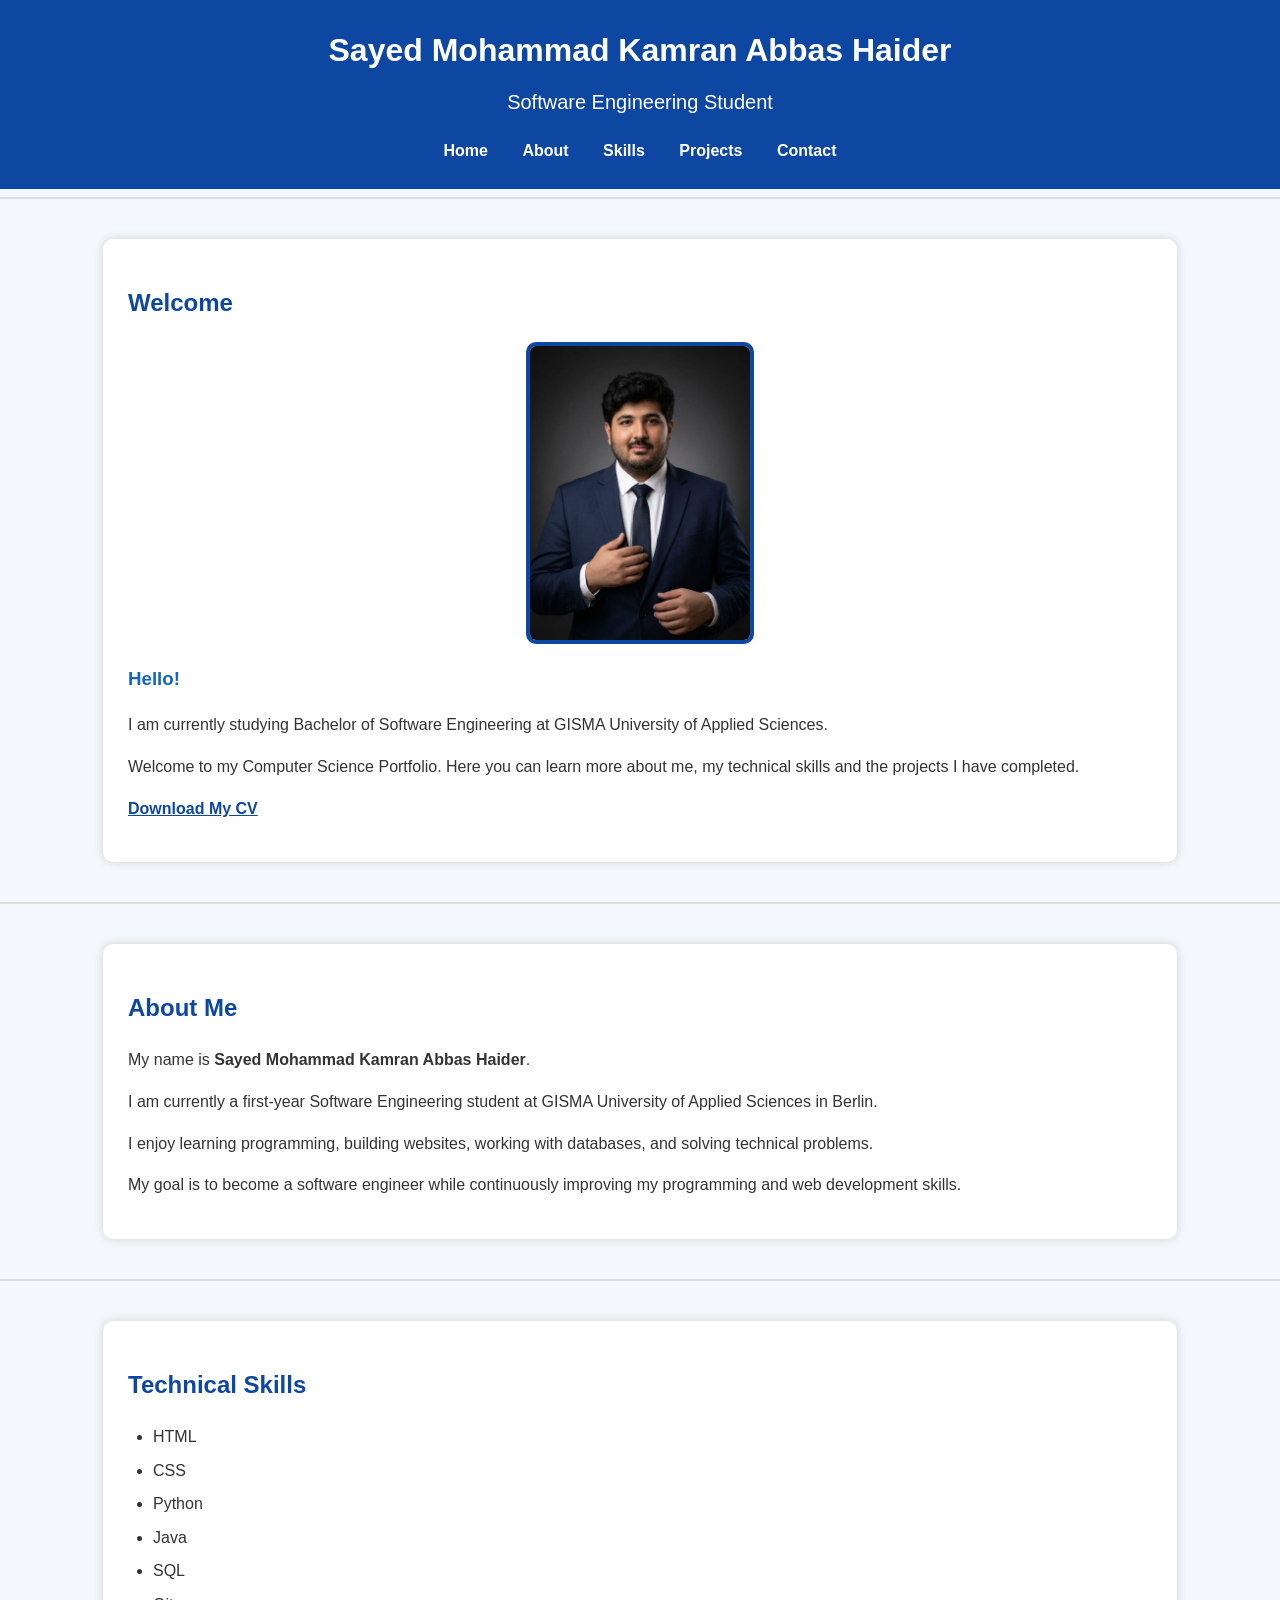
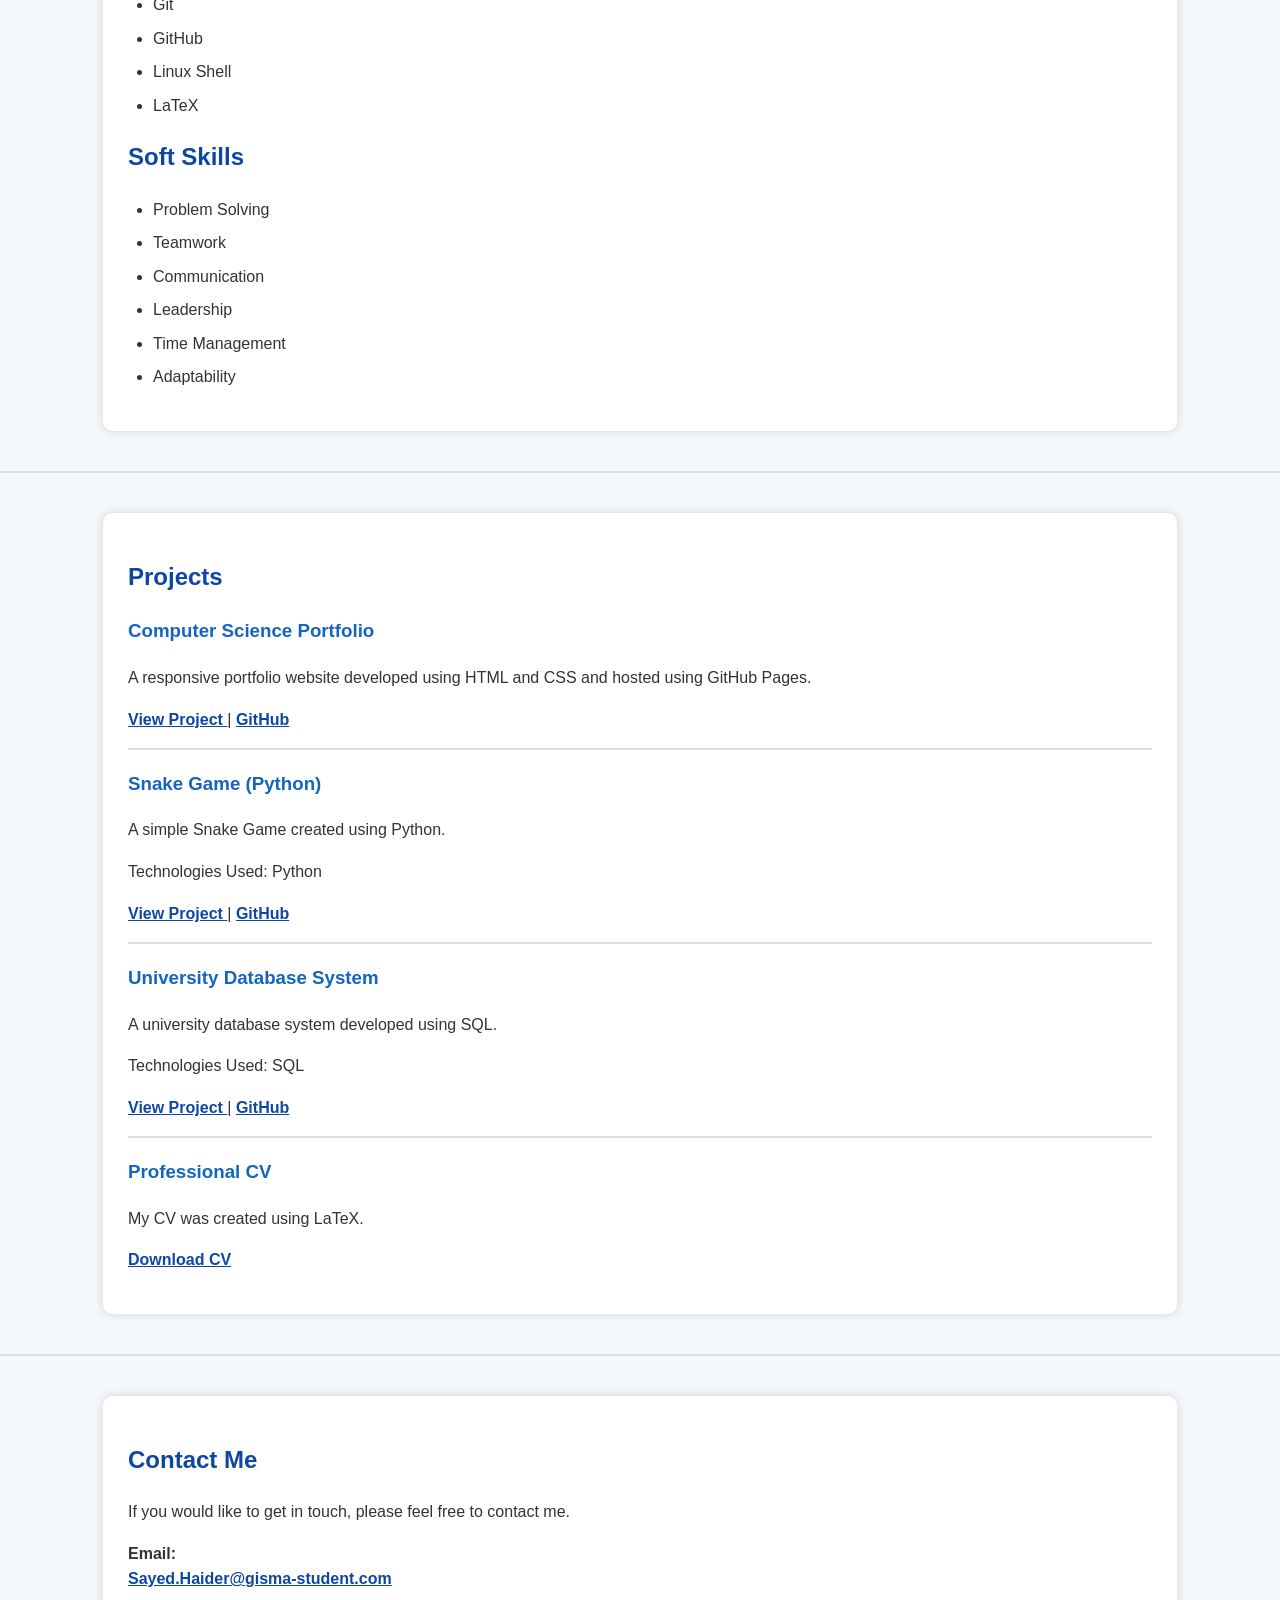
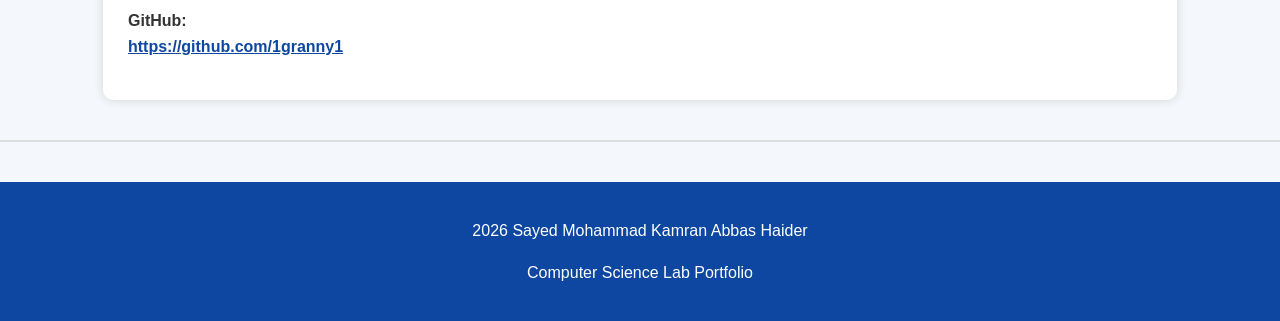
==== index.html @ c3218a77 "Update CV link to use correct file name" ====
<!DOCTYPE html>
<html>

<head>

    <meta charset="UTF-8">

    <meta name="viewport" content="width=device-width, initial-scale=1.0">

    <title>Sayed Mohammad Kamran Abbas Haider | Portfolio</title>

    <link rel="stylesheet" href="style.css">

</head>

<body>


<header>

<h1>Sayed Mohammad Kamran Abbas Haider</h1>

<p>Software Engineering Student</p>

<nav>

<a href="#home">Home</a>

<a href="#about">About</a>

<a href="#skills">Skills</a>

<a href="#projects">Projects</a>

<a href="#contact">Contact</a>

</nav>

</header>

<hr>


<section id="home">

<h2>Welcome</h2>

<img src="Self imahe.jpeg" alt="Profile Picture" width="220">

<h3>Hello!</h3>

<p>
I am currently studying Bachelor of Software Engineering
at GISMA University of Applied Sciences.
</p>

<p>
Welcome to my Computer Science Portfolio.
Here you can learn more about me,
my technical skills and the projects I have completed.
</p>

<p>

<a href="CV.pdf">
Download My CV
</a>

</p>

</section>

<hr>


<section id="about">

<h2>About Me</h2>

<p>

My name is
<strong>Sayed Mohammad Kamran Abbas Haider</strong>.

</p>

<p>

I am currently a first-year Software Engineering student
at GISMA University of Applied Sciences in Berlin.

</p>

<p>

I enjoy learning programming,
building websites,
working with databases,
and solving technical problems.

</p>

<p>

My goal is to become a software engineer
while continuously improving my programming
and web development skills.

</p>

</section>

<hr>


<section id="skills">

<h2>Technical Skills</h2>

<ul>

<li>HTML</li>

<li>CSS</li>

<li>Python</li>

<li>Java</li>

<li>SQL</li>

<li>Git</li>

<li>GitHub</li>

<li>Linux Shell</li>

<li>LaTeX</li>

</ul>

<h2>Soft Skills</h2>

<ul>

<li>Problem Solving</li>

<li>Teamwork</li>

<li>Communication</li>

<li>Leadership</li>

<li>Time Management</li>

<li>Adaptability</li>

</ul>

</section>

<hr>


<section id="projects">

<h2>Projects</h2>

<h3>Computer Science Portfolio</h3>

<p>

A responsive portfolio website developed
using HTML and CSS and hosted using GitHub Pages.

</p>

<p>

<a href="">
View Project
</a>

|

<a href="">
GitHub
</a>

</p>

<hr>

<h3>Snake Game (Python)</h3>

<p>

A simple Snake Game created using Python.

</p>

<p>

Technologies Used:

Python

</p>

<p>

<a href="">
View Project
</a>

|

<a href="">
GitHub
</a>

</p>

<hr>

    <h3>University Database System</h3>

<p>

A university database system developed using SQL.

</p>

<p>

Technologies Used:

SQL

</p>

<p>

<a href="">
View Project
</a>

|

<a href="">
GitHub
</a>

</p>

<hr>

<h3>Professional CV</h3>

<p>

My CV was created using LaTeX.

</p>

<p>

<a href="CV.pdf">

Download CV

</a>

</p>

</section>

<hr>



<section id="contact">

<h2>Contact Me</h2>

<p>

If you would like to get in touch,
please feel free to contact me.

</p>

<p>

<strong>Email:</strong>

<br>

<a href="mailto:Sayed.Haider@gisma-student.com">

Sayed.Haider@gisma-student.com

</a>

</p>

<p>

<strong>GitHub:</strong>

<br>

<a href="https://github.com/1granny1">

https://github.com/1granny1

</a>

</p>

</section>

<hr>


<footer>

<p>

2026 Sayed Mohammad Kamran Abbas Haider

</p>

<p>

Computer Science Lab Portfolio

</p>

</footer>

</body>

</html>
---- style.css ----
body{
    background-color:#f4f7fb;
    font-family:Arial, Helvetica, sans-serif;
    color:#333333;
    margin:0;
    padding:0;
    line-height:1.6;
}



header{
    background-color:#0d47a1;
    color:white;
    text-align:center;
    padding:25px;
}

header h1{
    margin:0;
}

header p{
    font-size:20px;
    margin-top:10px;
}


nav{
    margin-top:20px;
}

nav a{
    text-decoration:none;
    color:white;
    font-weight:bold;
    margin:15px;
}

nav a:hover{
    color:#ffeb3b;
}



section{
    background-color:white;
    width:80%;
    margin:40px auto;
    padding:25px;
    border-radius:10px;
    box-shadow:0px 0px 10px lightgray;
}



h2{
    color:#0d47a1;
}

h3{
    color:#1565c0;
}


img{
    display:block;
    margin:20px auto;
    width:220px;
    border-radius:10px;
    border:4px solid #0d47a1;
}


ul{
    padding-left:25px;
}

li{
    margin-bottom:8px;
}


a{
    color:#0d47a1;
}

a:hover{
    color:#1565c0;
}


section a{
    font-weight:bold;
}

footer{
    background-color:#0d47a1;
    color:white;
    text-align:center;
    padding:20px;
    margin-top:40px;
}


hr{
    border:1px solid #dddddd;
}
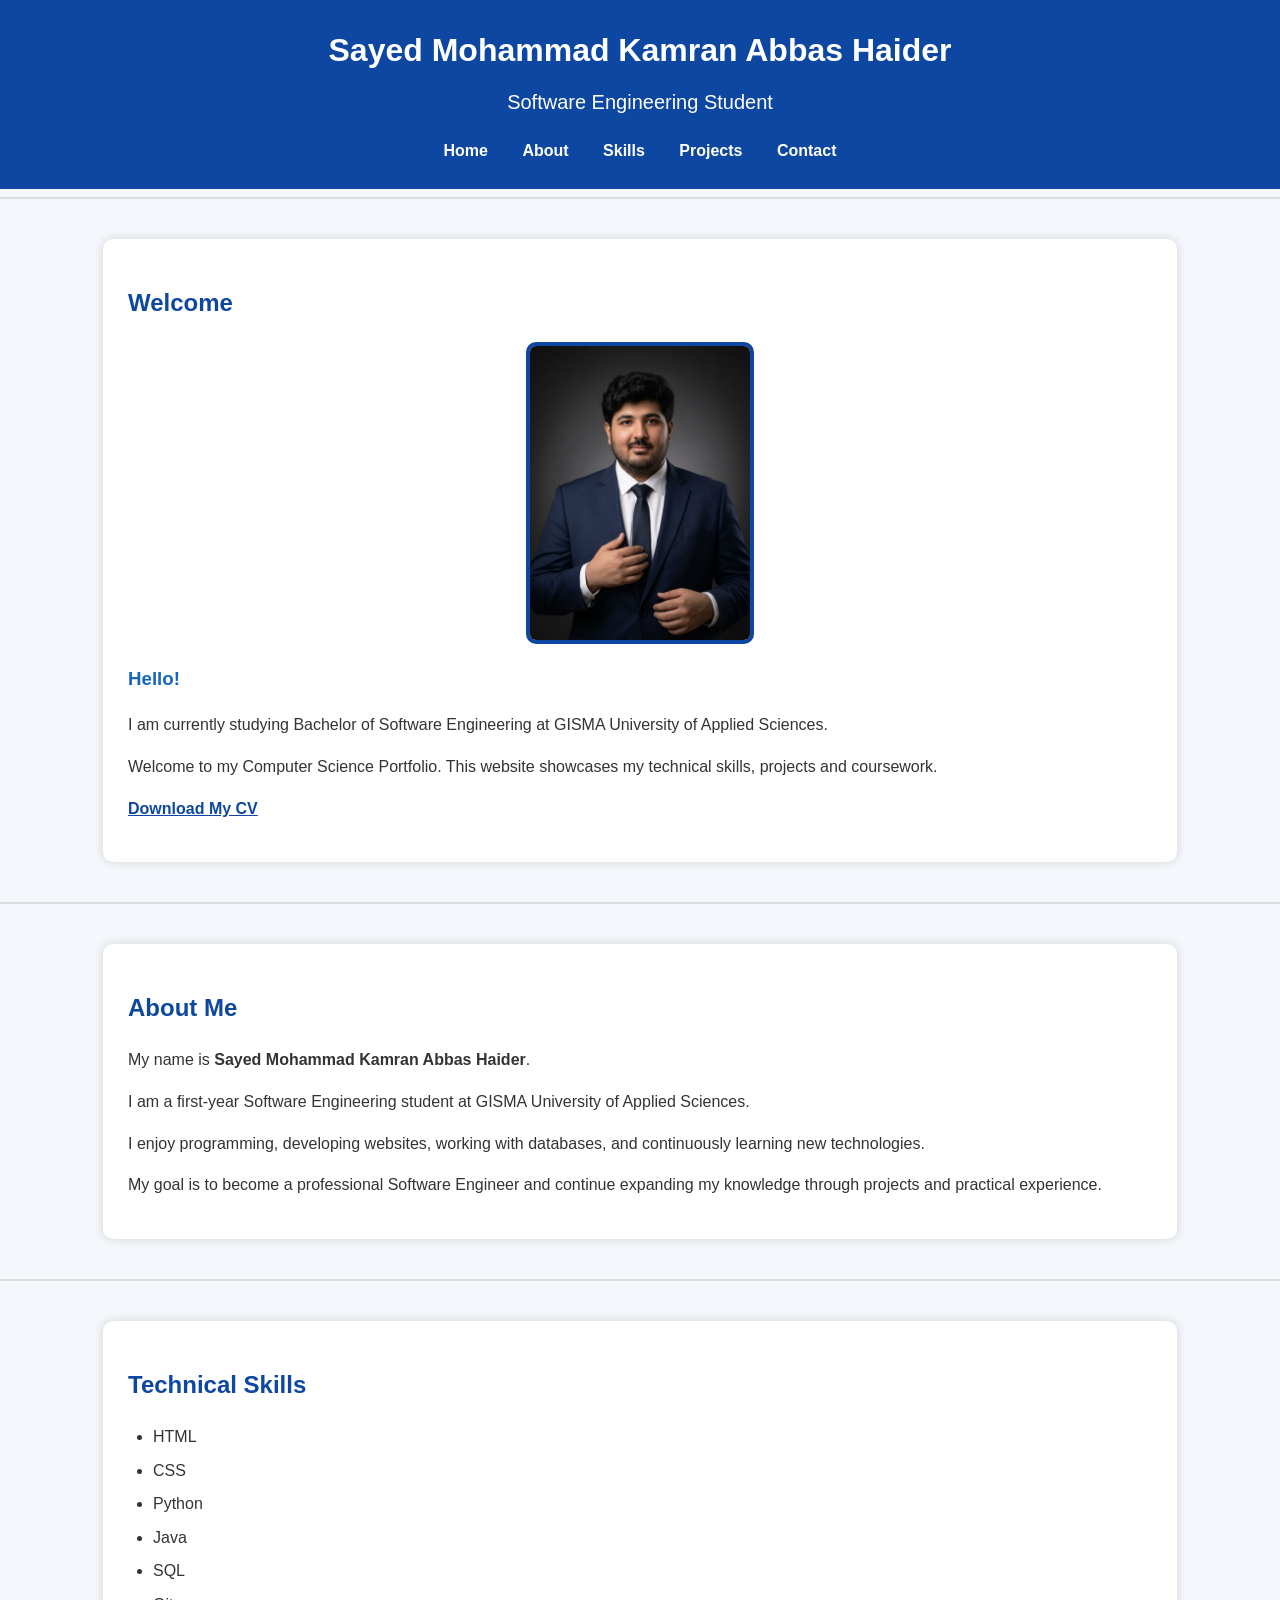
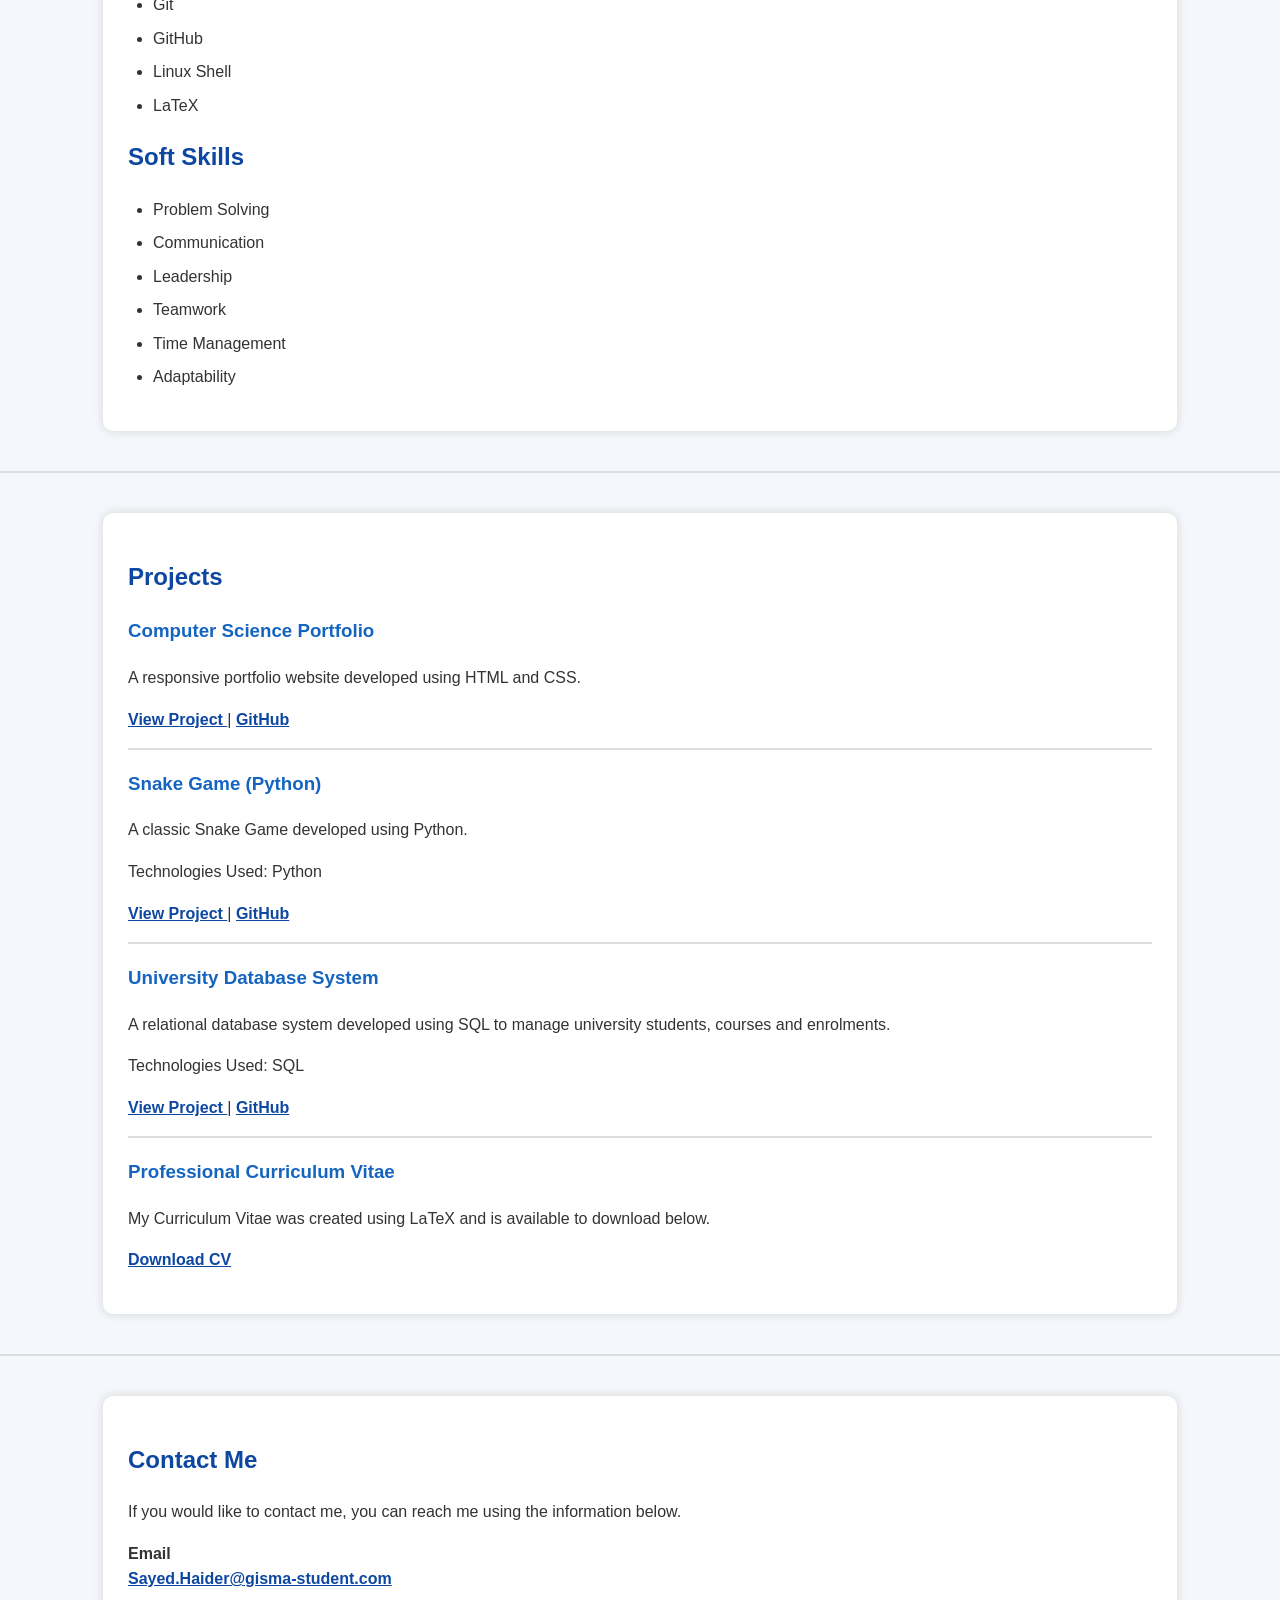
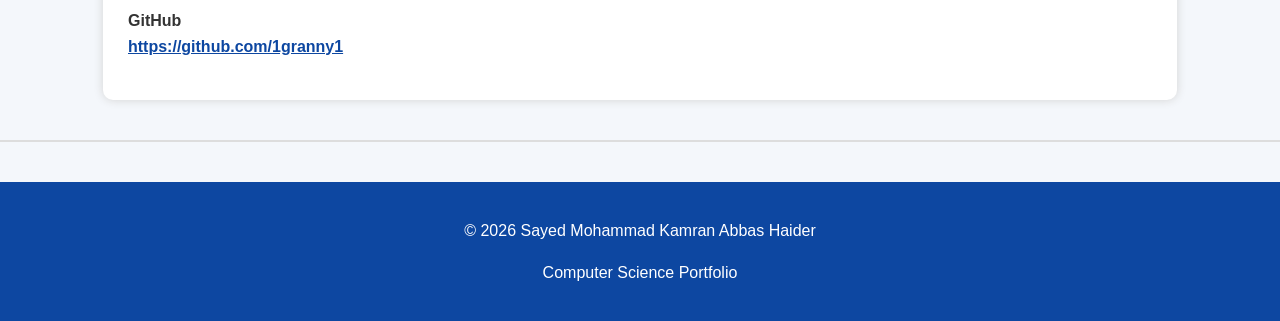
==== commit de0e8642: "Refine text content in index.html Updated various text elements for clarity and consistency." ====
--- a/index.html
+++ b/index.html
@@ -3,19 +3,18 @@
 
 <head>
 
-    <meta charset="UTF-8">
-
-    <meta name="viewport" content="width=device-width, initial-scale=1.0">
-
-    <title>Sayed Mohammad Kamran Abbas Haider | Portfolio</title>
-
-    <link rel="stylesheet" href="style.css">
+<meta charset="UTF-8">
+
+<meta name="viewport" content="width=device-width, initial-scale=1.0">
+
+<title>Sayed Mohammad Kamran Abbas Haider | Portfolio</title>
+
+<link rel="stylesheet" href="style.css">
 
 </head>
 
 <body>
 
-
 <header>
 
 <h1>Sayed Mohammad Kamran Abbas Haider</h1>
@@ -40,7 +39,6 @@
 
 <hr>
 
-
 <section id="home">
 
 <h2>Welcome</h2>
@@ -50,28 +48,29 @@
 <h3>Hello!</h3>
 
 <p>
-I am currently studying Bachelor of Software Engineering
-at GISMA University of Applied Sciences.
+I am currently studying Bachelor of Software Engineering at
+GISMA University of Applied Sciences.
 </p>
 
 <p>
 Welcome to my Computer Science Portfolio.
-Here you can learn more about me,
-my technical skills and the projects I have completed.
+This website showcases my technical skills,
+projects and coursework.
 </p>
 
 <p>
 
 <a href="CV.pdf">
+
 Download My CV
-</a>
-
-</p>
-
-</section>
-
-<hr>
-
+
+</a>
+
+</p>
+
+</section>
+
+<hr>
 
 <section id="about">
 
@@ -86,32 +85,31 @@
 
 <p>
 
-I am currently a first-year Software Engineering student
-at GISMA University of Applied Sciences in Berlin.
-
-</p>
-
-<p>
-
-I enjoy learning programming,
-building websites,
+I am a first-year Software Engineering student at
+GISMA University of Applied Sciences.
+
+</p>
+
+<p>
+
+I enjoy programming,
+developing websites,
 working with databases,
-and solving technical problems.
-
-</p>
-
-<p>
-
-My goal is to become a software engineer
-while continuously improving my programming
-and web development skills.
-
-</p>
-
-</section>
-
-<hr>
-
+and continuously learning new technologies.
+
+</p>
+
+<p>
+
+My goal is to become a professional Software Engineer
+and continue expanding my knowledge through projects
+and practical experience.
+
+</p>
+
+</section>
+
+<hr>
 
 <section id="skills">
 
@@ -145,12 +143,12 @@
 
 <li>Problem Solving</li>
 
+<li>Communication</li>
+
+<li>Leadership</li>
+
 <li>Teamwork</li>
 
-<li>Communication</li>
-
-<li>Leadership</li>
-
 <li>Time Management</li>
 
 <li>Adaptability</li>
@@ -161,7 +159,6 @@
 
 <hr>
 
-
 <section id="projects">
 
 <h2>Projects</h2>
@@ -170,21 +167,24 @@
 
 <p>
 
-A responsive portfolio website developed
-using HTML and CSS and hosted using GitHub Pages.
-
-</p>
-
-<p>
-
-<a href="">
+A responsive portfolio website developed using HTML and CSS.
+
+</p>
+
+<p>
+
+<a href="">
+
 View Project
+
 </a>
 
 |
 
 <a href="">
+
 GitHub
+
 </a>
 
 </p>
@@ -195,14 +195,13 @@
 
 <p>
 
-A simple Snake Game created using Python.
+A classic Snake Game developed using Python.
 
 </p>
 
 <p>
 
 Technologies Used:
-
 Python
 
 </p>
@@ -210,13 +209,17 @@
 <p>
 
 <a href="">
+
 View Project
+
 </a>
 
 |
 
 <a href="">
+
 GitHub
+
 </a>
 
 </p>
@@ -227,14 +230,14 @@
 
 <p>
 
-A university database system developed using SQL.
+A relational database system developed using SQL to manage university
+students, courses and enrolments.
 
 </p>
 
 <p>
 
 Technologies Used:
-
 SQL
 
 </p>
@@ -242,24 +245,28 @@
 <p>
 
 <a href="">
+
 View Project
+
 </a>
 
 |
 
 <a href="">
+
 GitHub
-</a>
-
-</p>
-
-<hr>
-
-<h3>Professional CV</h3>
-
-<p>
-
-My CV was created using LaTeX.
+
+</a>
+
+</p>
+
+<hr>
+
+<h3>Professional Curriculum Vitae</h3>
+
+<p>
+
+My Curriculum Vitae was created using LaTeX and is available to download below.
 
 </p>
 
@@ -277,22 +284,19 @@
 
 <hr>
 
-
-
 <section id="contact">
 
 <h2>Contact Me</h2>
 
 <p>
 
-If you would like to get in touch,
-please feel free to contact me.
-
-</p>
-
-<p>
-
-<strong>Email:</strong>
+If you would like to contact me, you can reach me using the information below.
+
+</p>
+
+<p>
+
+<strong>Email</strong>
 
 <br>
 
@@ -306,7 +310,7 @@
 
 <p>
 
-<strong>GitHub:</strong>
+<strong>GitHub</strong>
 
 <br>
 
@@ -322,18 +326,17 @@
 
 <hr>
 
-
 <footer>
 
 <p>
 
-2026 Sayed Mohammad Kamran Abbas Haider
-
-</p>
-
-<p>
-
-Computer Science Lab Portfolio
+© 2026 Sayed Mohammad Kamran Abbas Haider
+
+</p>
+
+<p>
+
+Computer Science Portfolio
 
 </p>
 
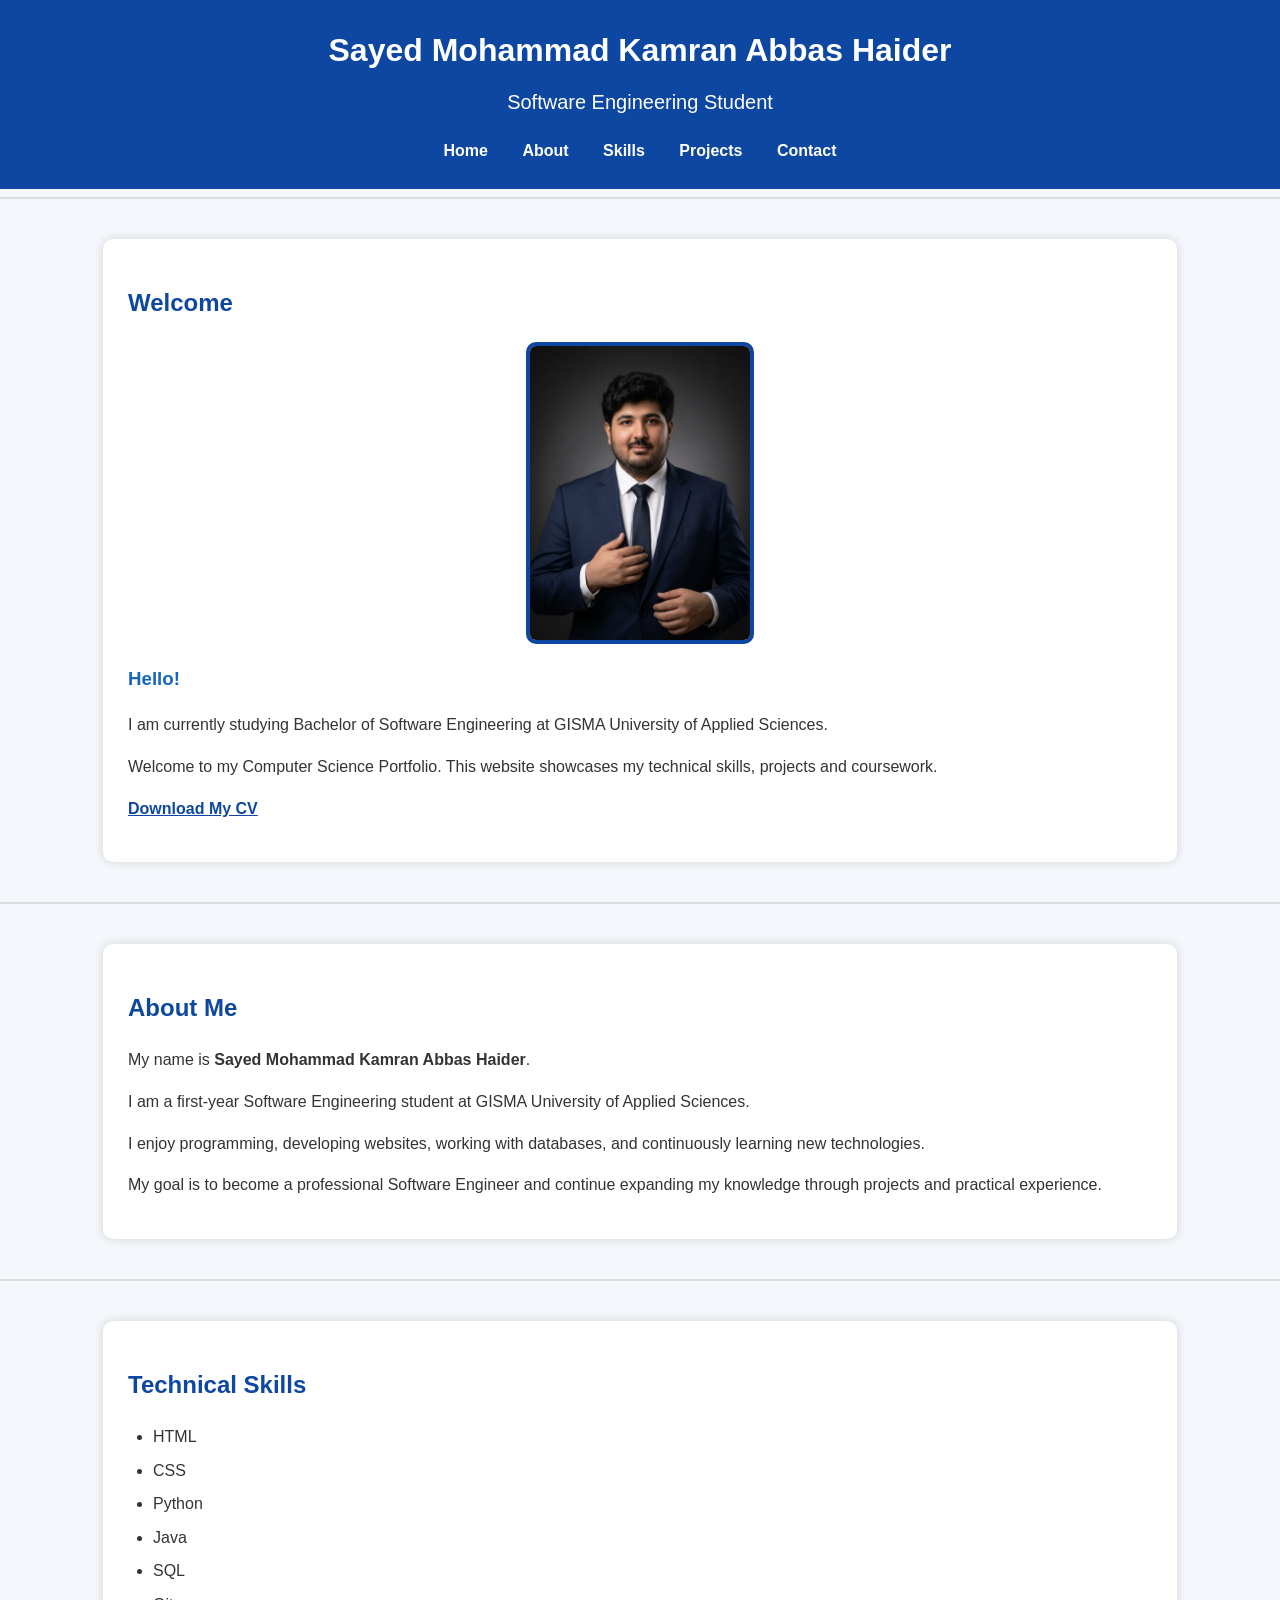
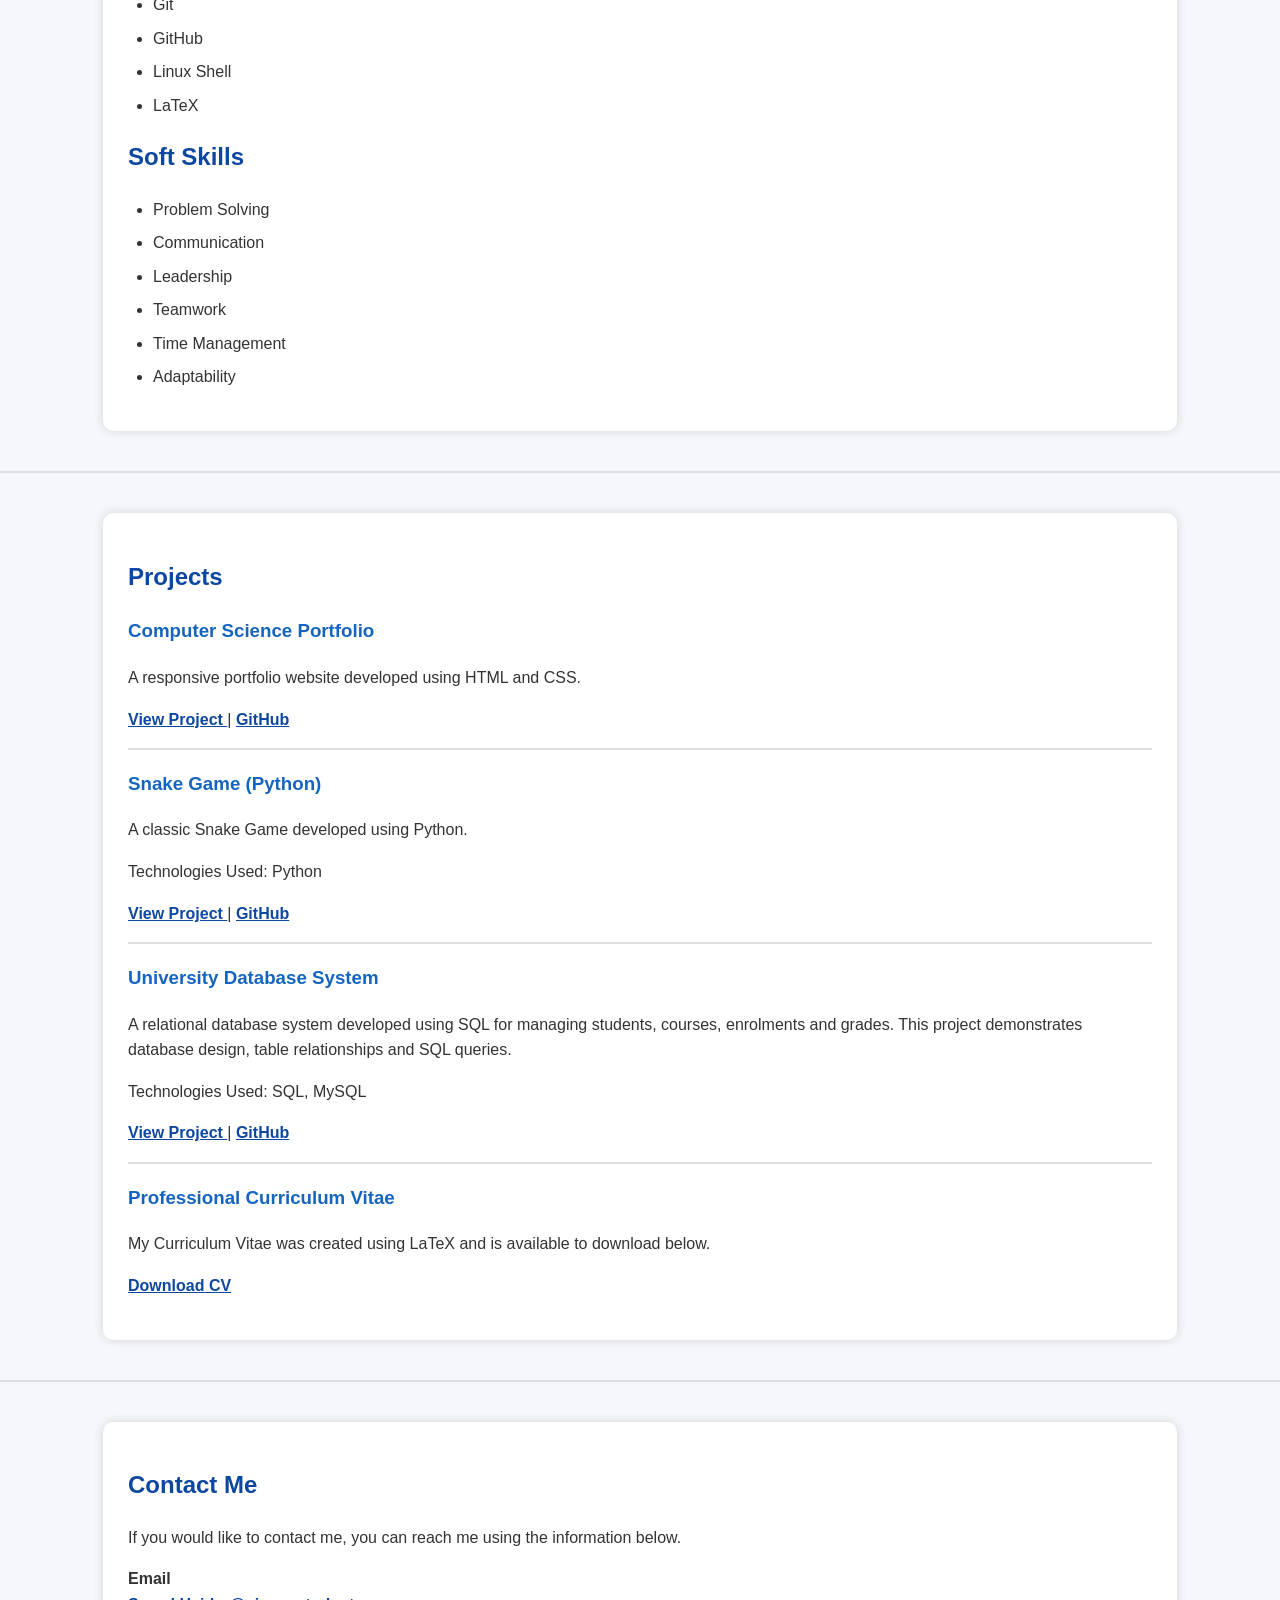
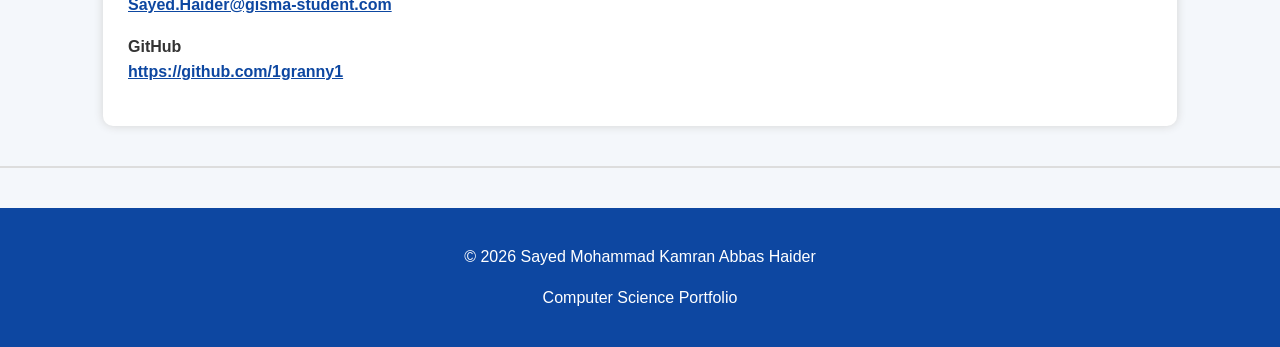
==== commit a7615e7f: "Update index.html" ====
--- a/index.html
+++ b/index.html
@@ -226,25 +226,26 @@
 
 <hr>
 
-    <h3>University Database System</h3>
-
-<p>
-
-A relational database system developed using SQL to manage university
-students, courses and enrolments.
+<h3>University Database System</h3>
+
+<p>
+
+A relational database system developed using SQL for managing students,
+courses, enrolments and grades. This project demonstrates database
+design, table relationships and SQL queries.
 
 </p>
 
 <p>
 
 Technologies Used:
-SQL
-
-</p>
-
-<p>
-
-<a href="">
+SQL, MySQL
+
+</p>
+
+<p>
+
+<a href="https://github.com/1granny1/University-Database-System">
 
 View Project
 
@@ -252,7 +253,7 @@
 
 |
 
-<a href="">
+<a href="https://github.com/1granny1/University-Database-System">
 
 GitHub
 
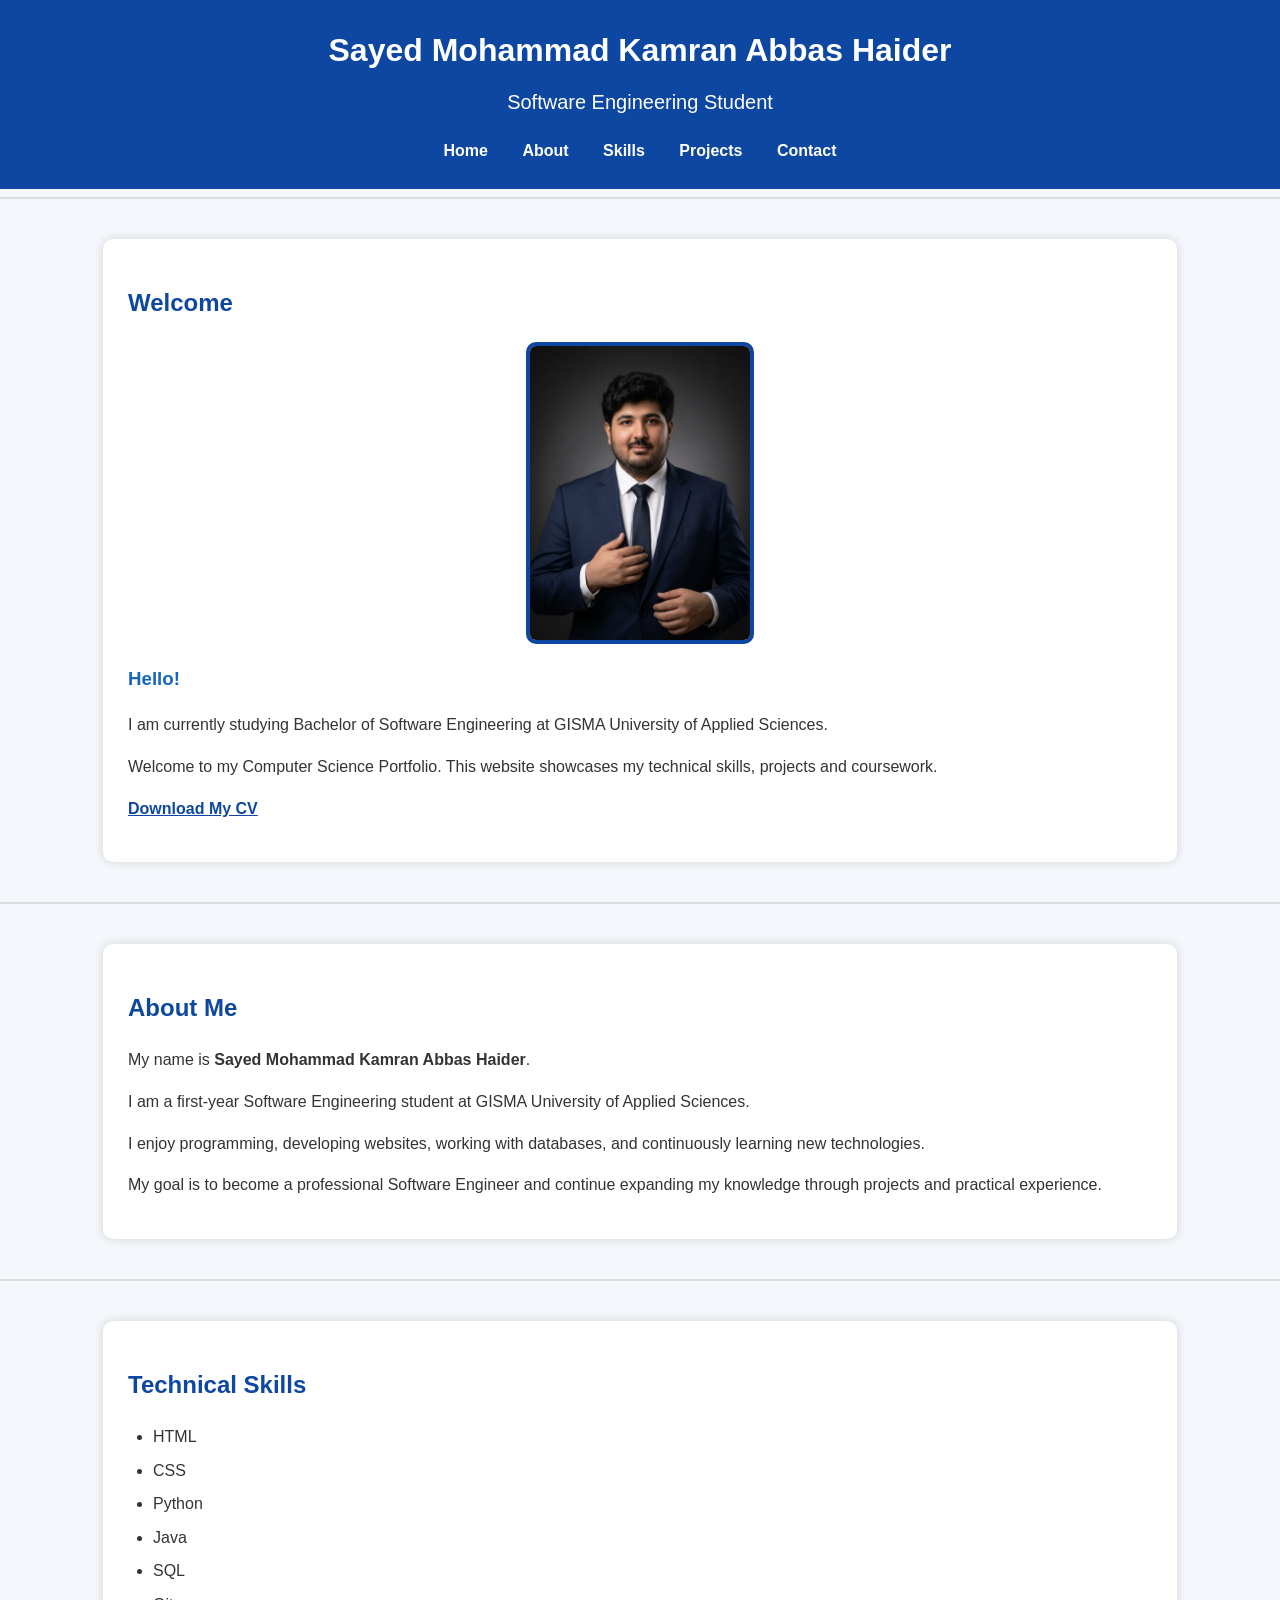
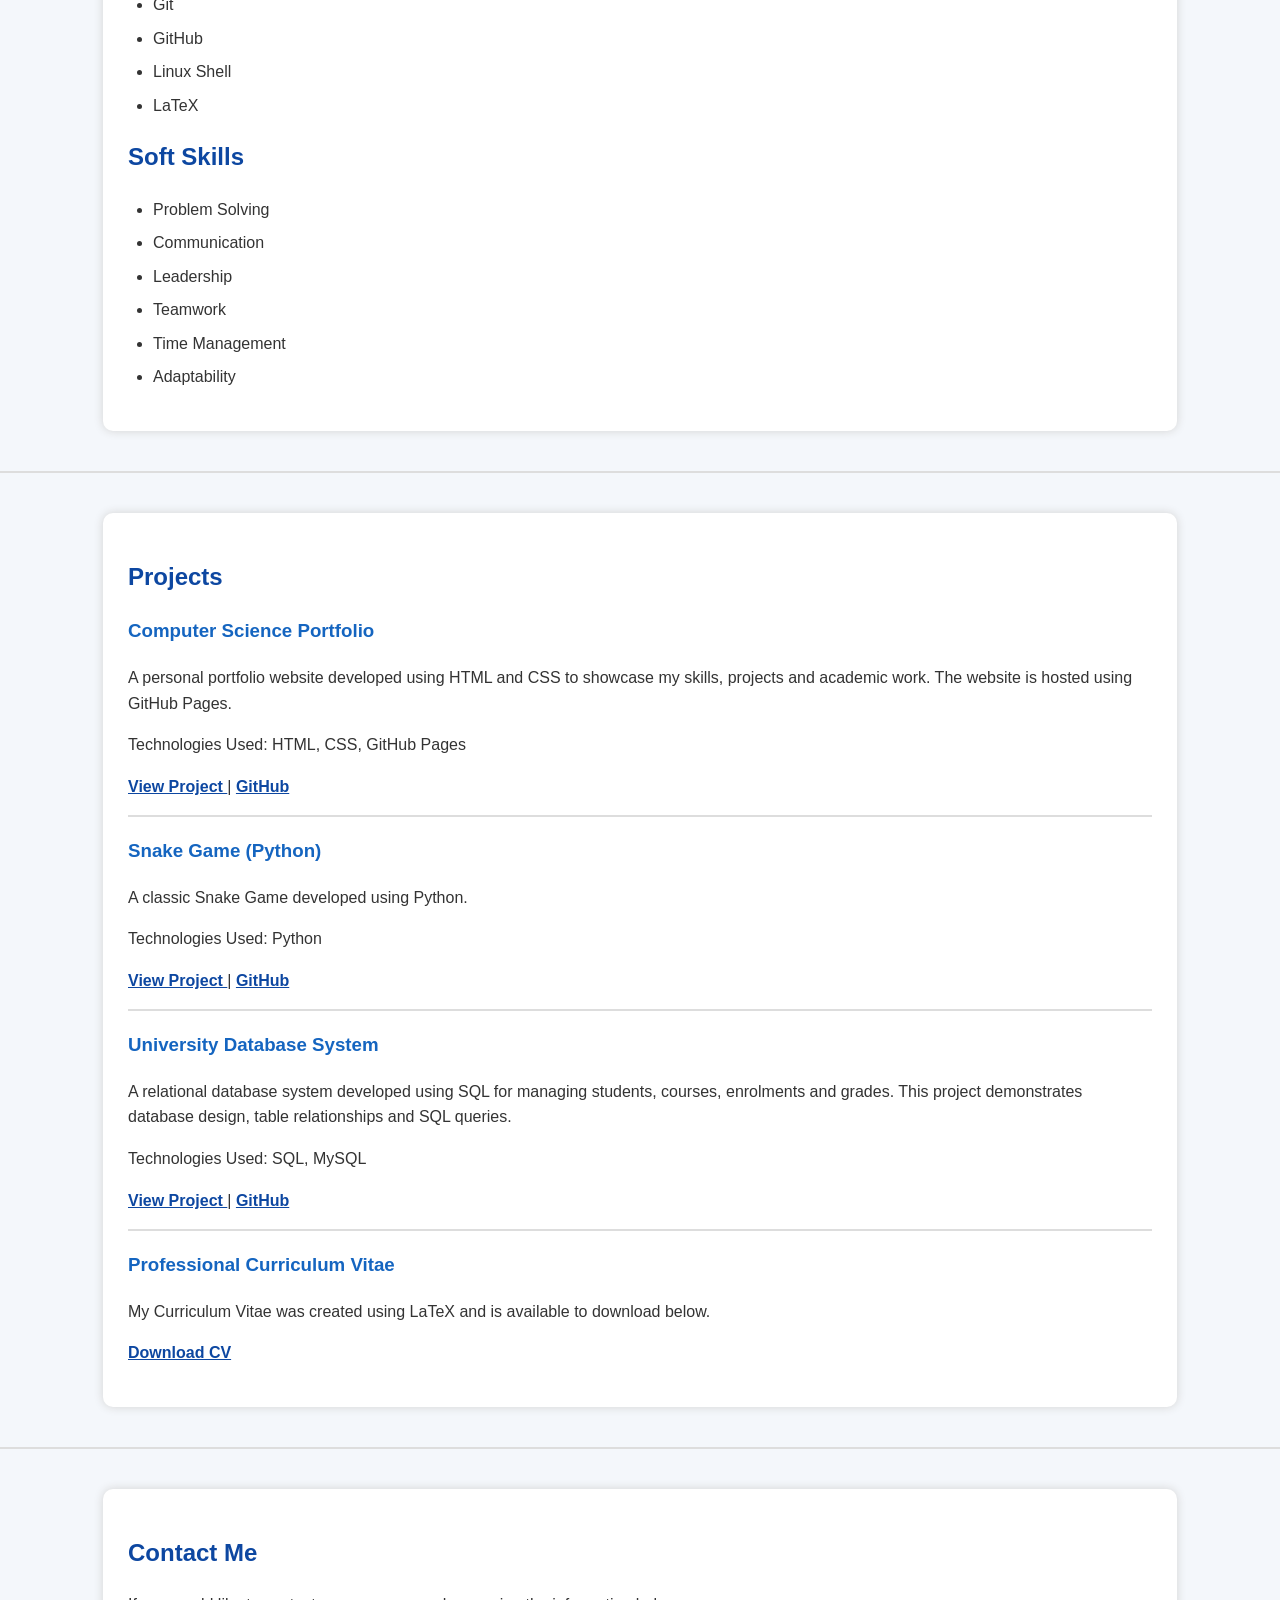
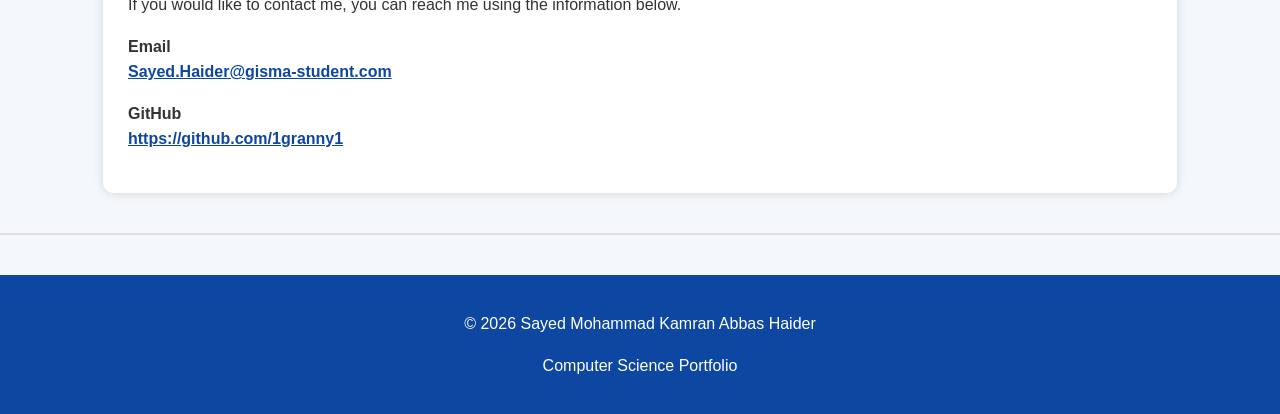
==== commit 61439de7: "Update index.html" ====
--- a/index.html
+++ b/index.html
@@ -167,13 +167,22 @@
 
 <p>
 
-A responsive portfolio website developed using HTML and CSS.
-
-</p>
-
-<p>
-
-<a href="">
+A personal portfolio website developed using HTML and CSS to showcase
+my skills, projects and academic work. The website is hosted using
+GitHub Pages.
+
+</p>
+
+<p>
+
+Technologies Used:
+HTML, CSS, GitHub Pages
+
+</p>
+
+<p>
+
+<a href="https://1granny1.github.io/Portfolio-For-Computer-Science-lab/">
 
 View Project
 
@@ -181,7 +190,7 @@
 
 |
 
-<a href="">
+<a href="https://github.com/1granny1/Portfolio-For-Computer-Science-lab/tree/main">
 
 GitHub
 
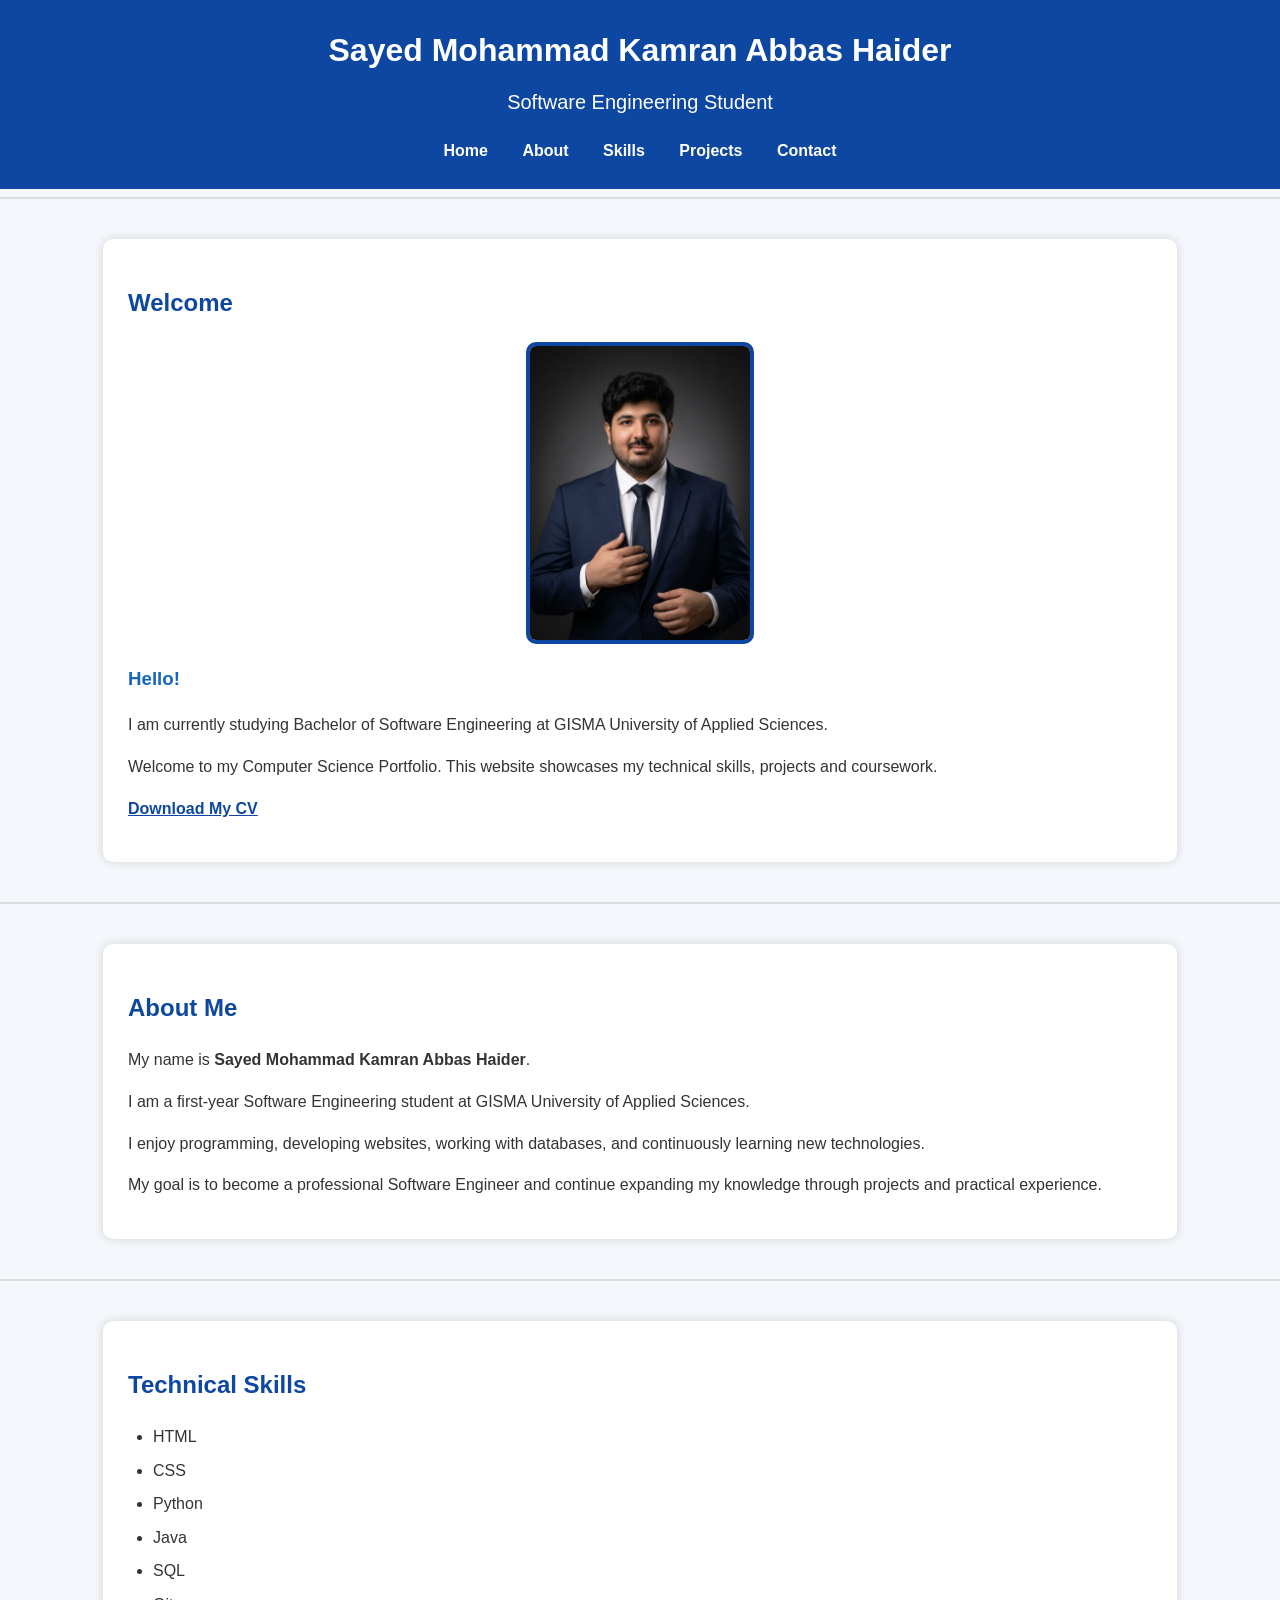
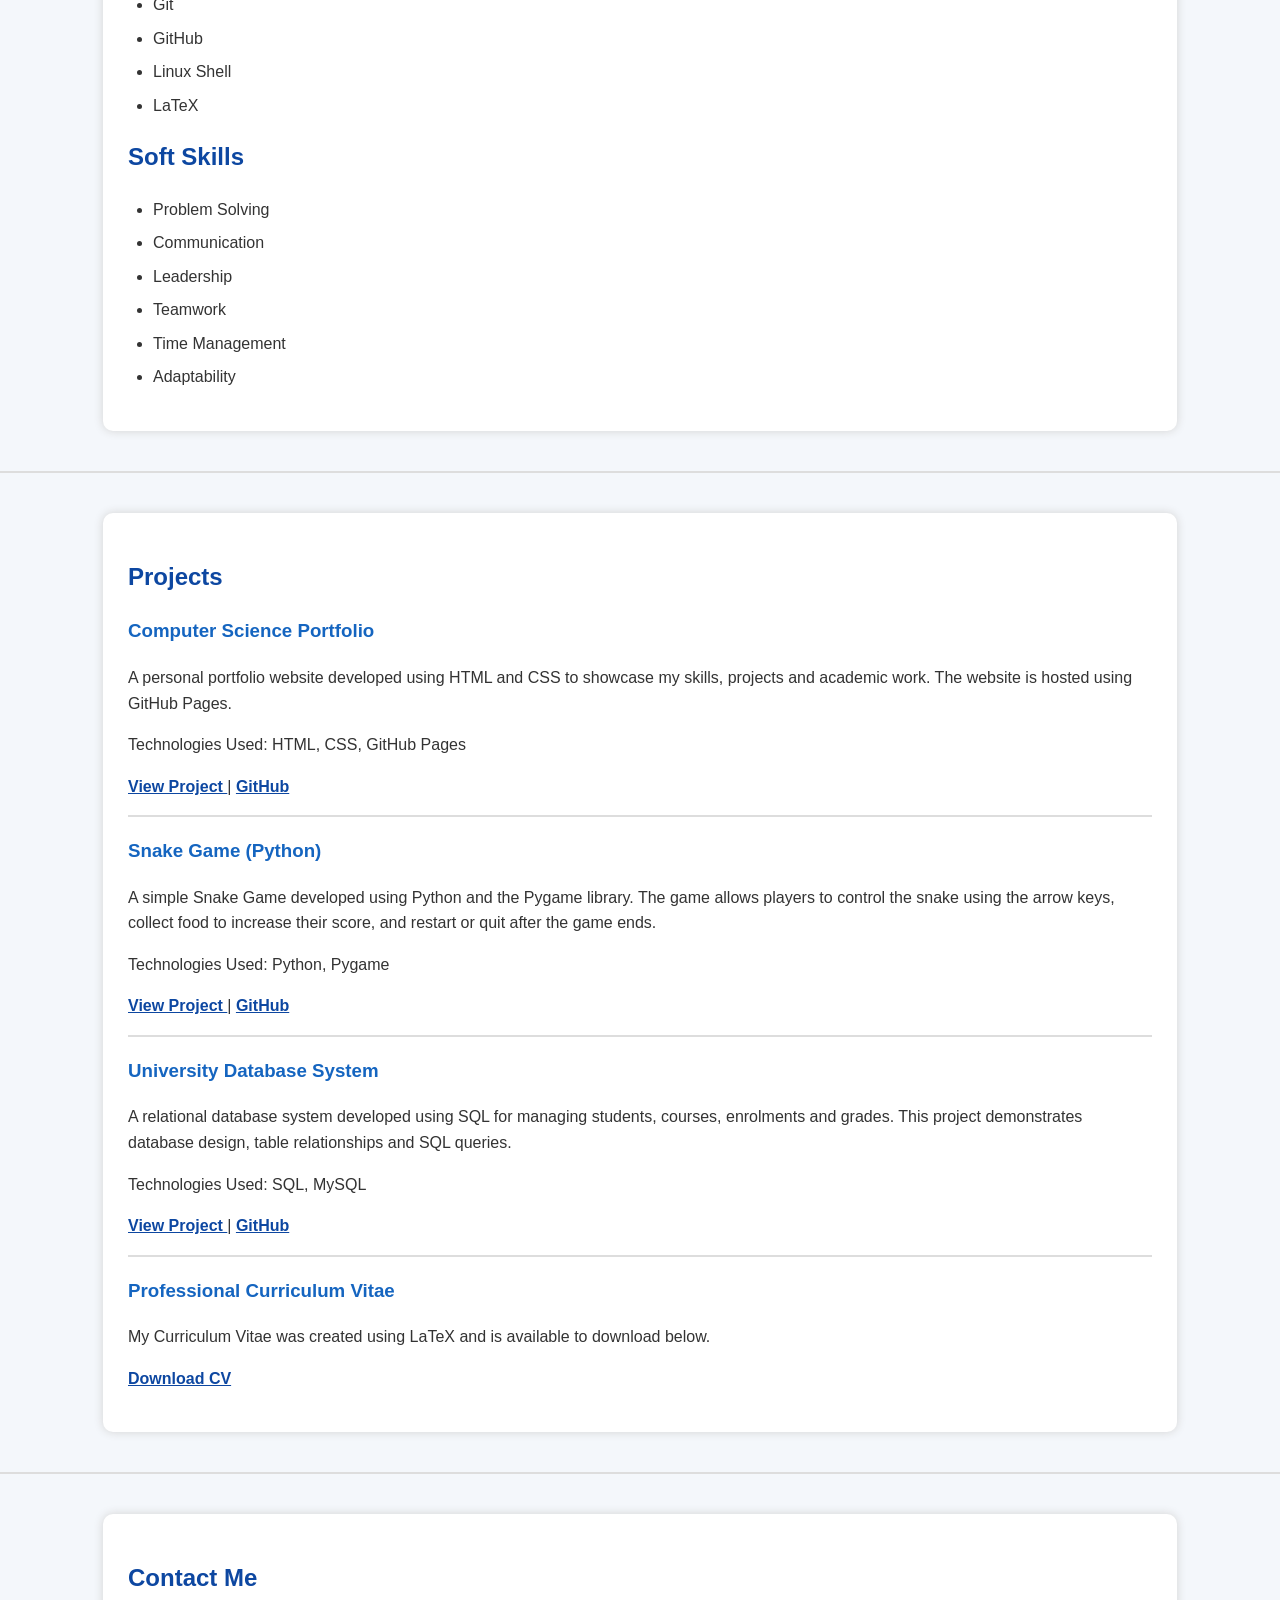
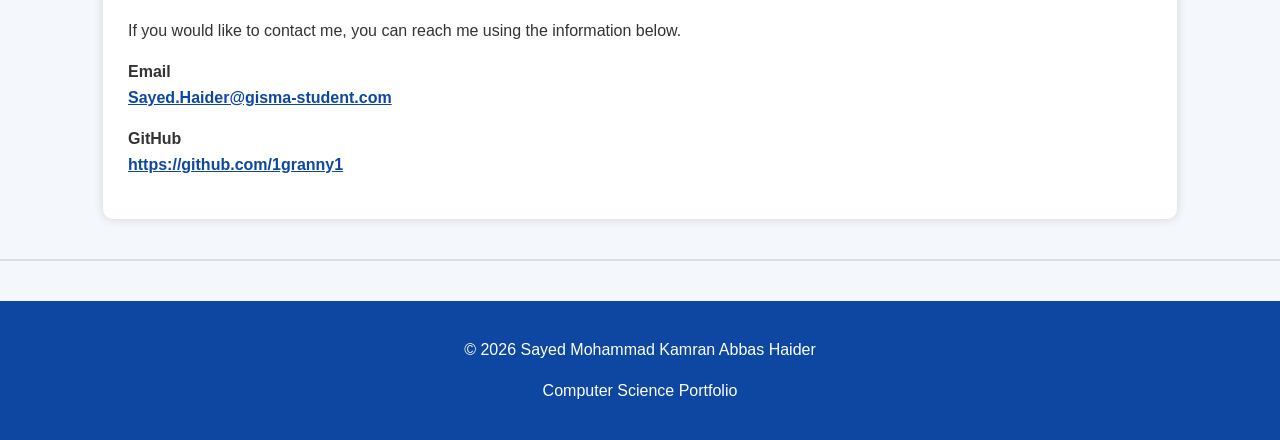
==== commit 33bef5ff: "Update index.html" ====
--- a/index.html
+++ b/index.html
@@ -204,20 +204,23 @@
 
 <p>
 
-A classic Snake Game developed using Python.
+A simple Snake Game developed using Python and the Pygame library.
+The game allows players to control the snake using the arrow keys,
+collect food to increase their score, and restart or quit after
+the game ends.
 
 </p>
 
 <p>
 
 Technologies Used:
-Python
-
-</p>
-
-<p>
-
-<a href="">
+Python, Pygame
+
+</p>
+
+<p>
+
+<a href="https://github.com/1granny1/Snake-game-for-python">
 
 View Project
 
@@ -225,7 +228,7 @@
 
 |
 
-<a href="">
+<a href="https://github.com/1granny1/Snake-game-for-python">
 
 GitHub
 
@@ -234,7 +237,7 @@
 </p>
 
 <hr>
-
+  
 <h3>University Database System</h3>
 
 <p>
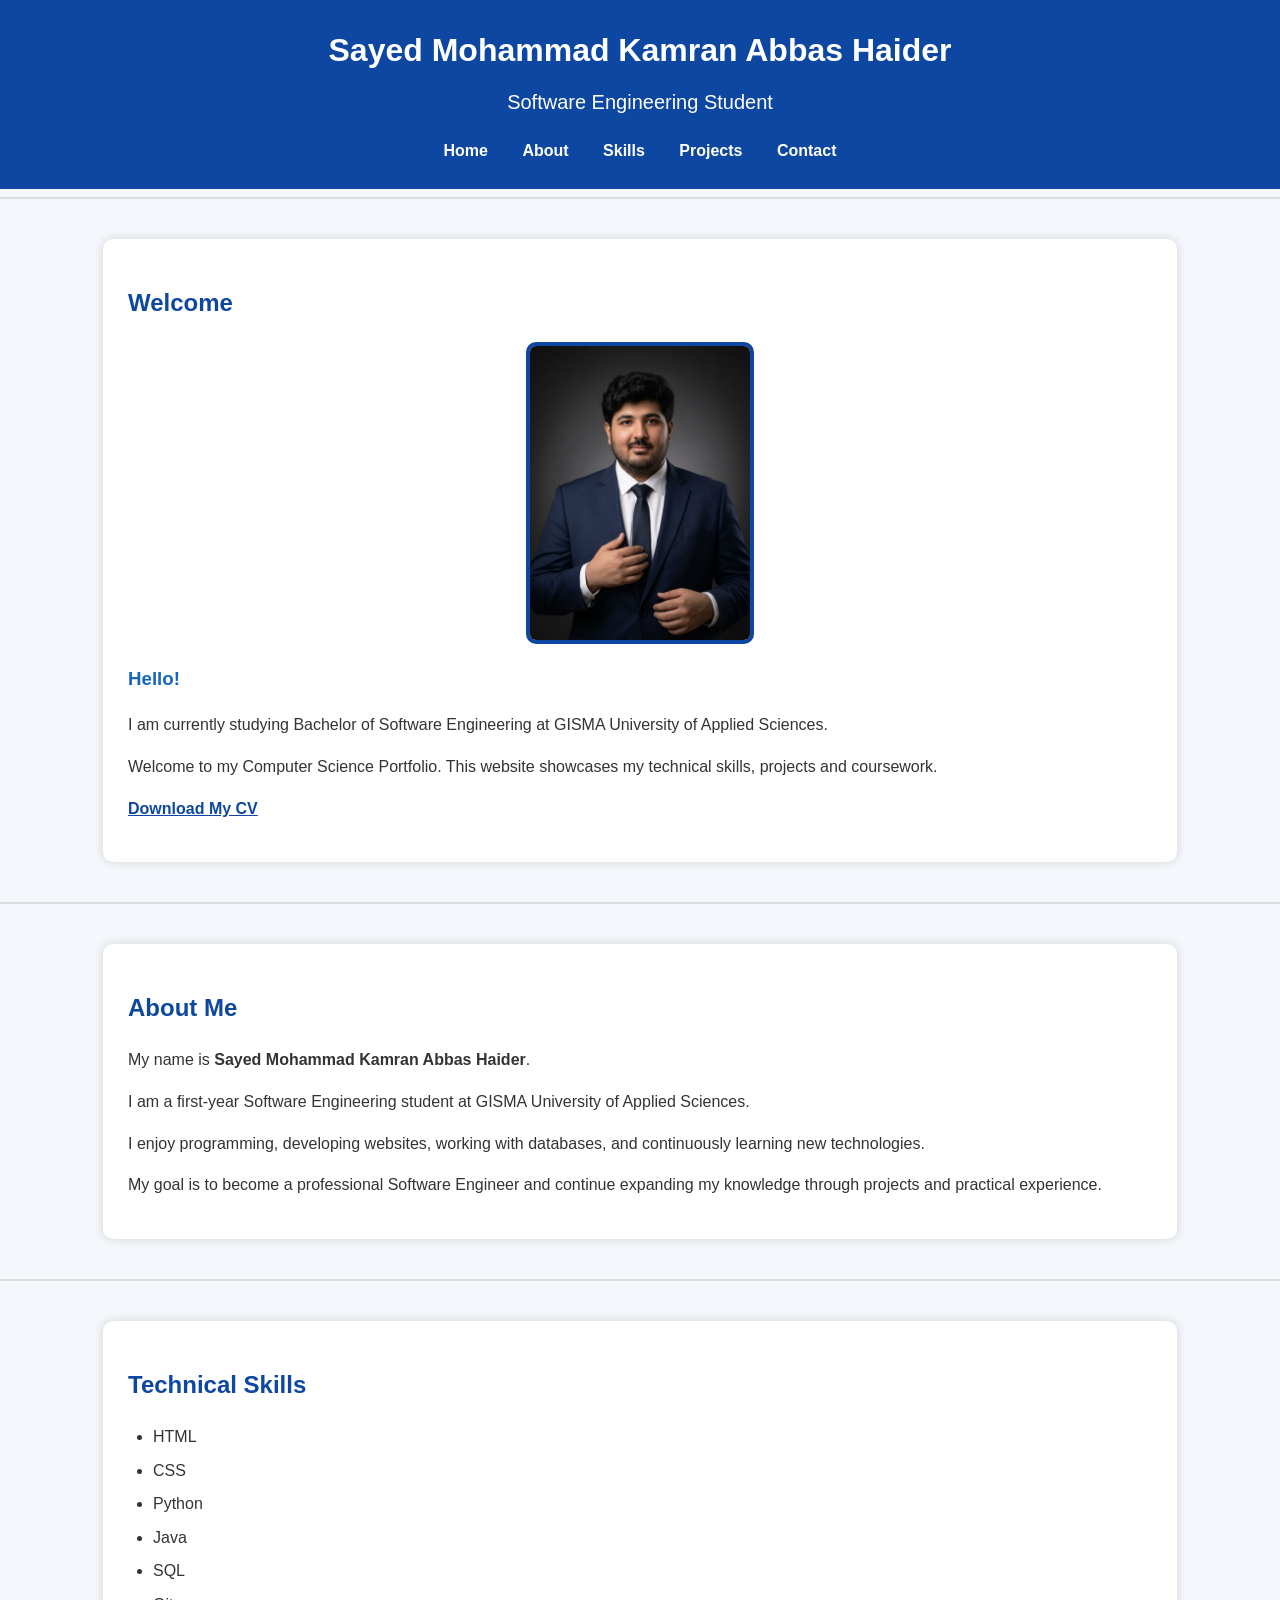
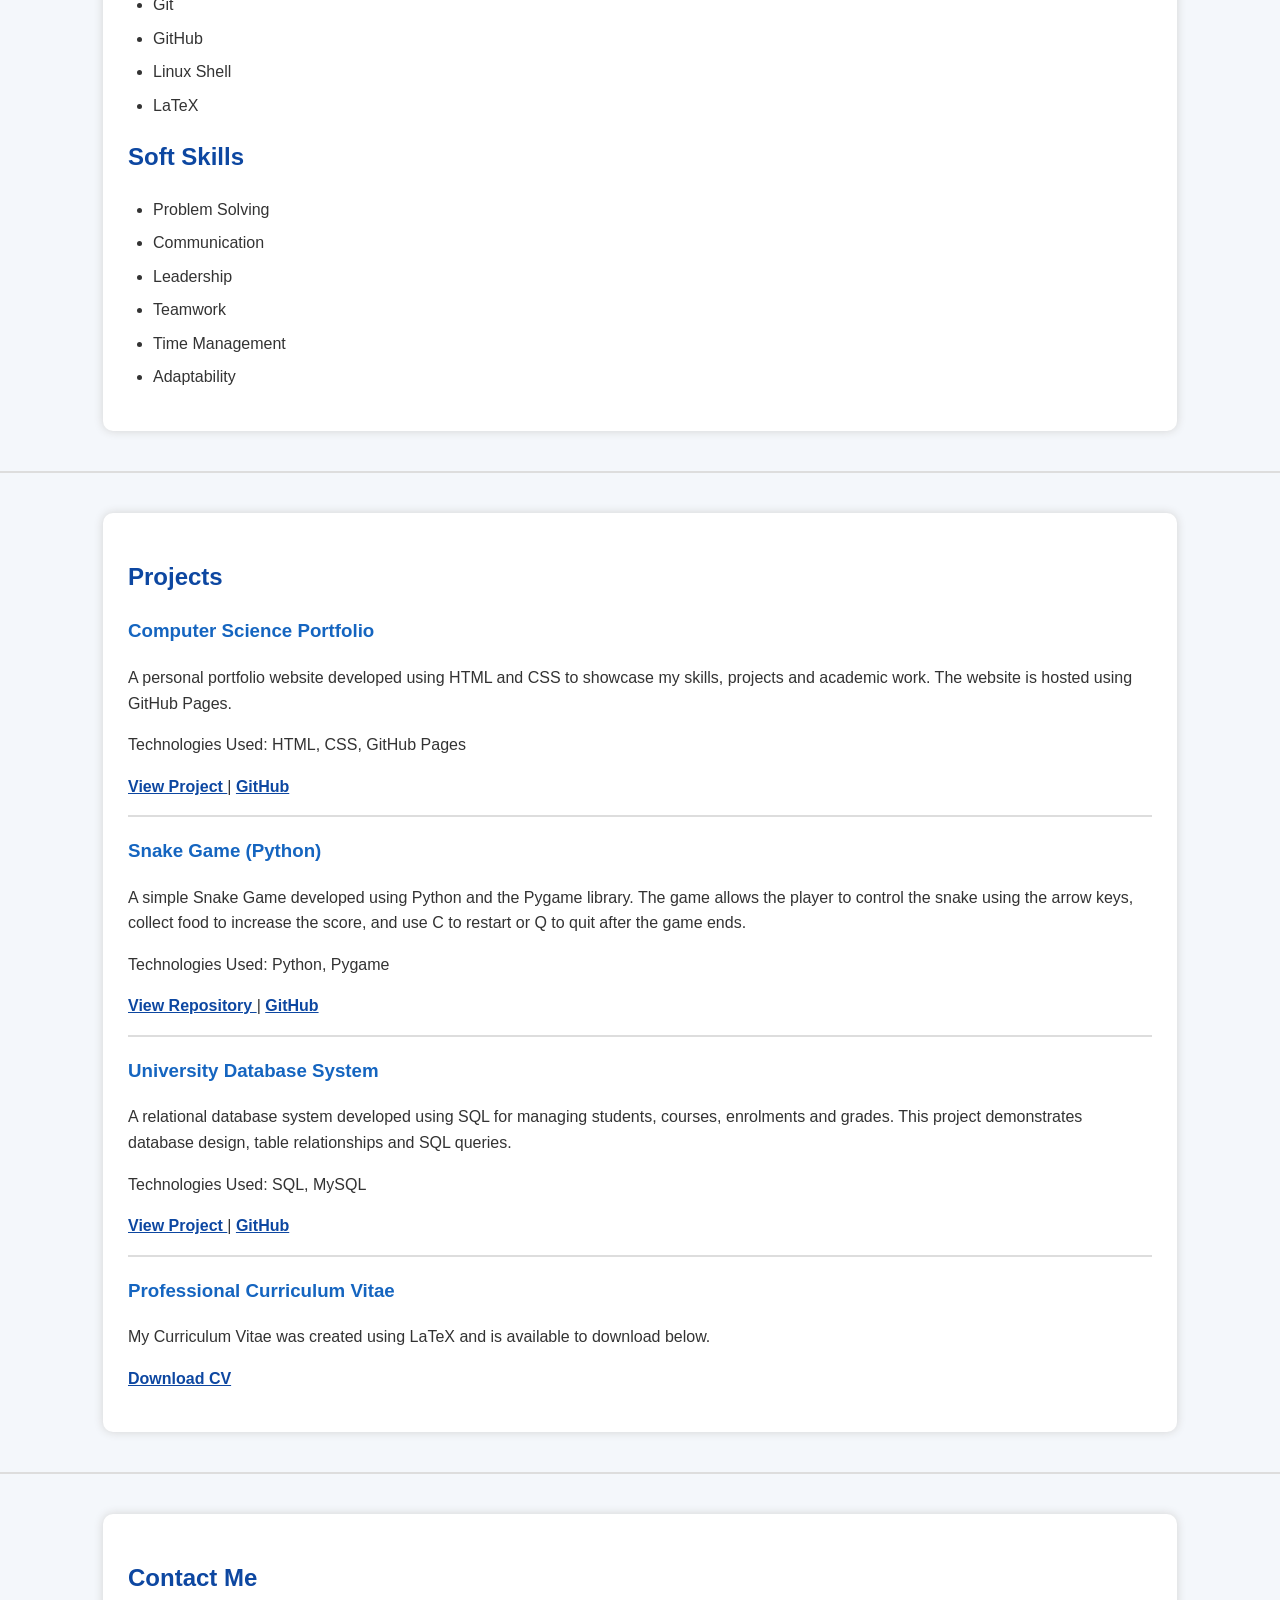
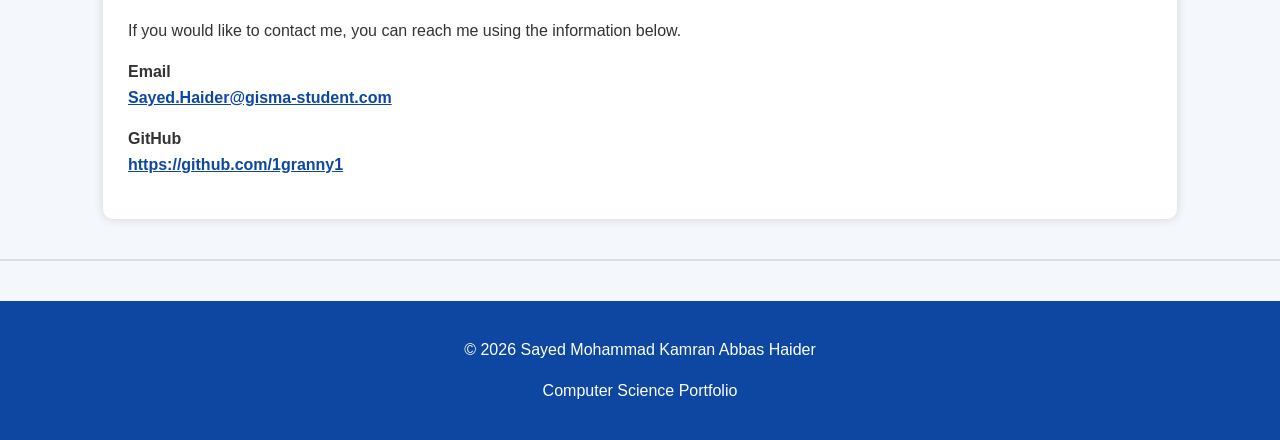
==== commit 89b8a07b: "Update index.html" ====
--- a/index.html
+++ b/index.html
@@ -205,9 +205,9 @@
 <p>
 
 A simple Snake Game developed using Python and the Pygame library.
-The game allows players to control the snake using the arrow keys,
-collect food to increase their score, and restart or quit after
-the game ends.
+The game allows the player to control the snake using the arrow keys,
+collect food to increase the score, and use C to restart or Q to quit
+after the game ends.
 
 </p>
 
@@ -220,15 +220,15 @@
 
 <p>
 
-<a href="https://github.com/1granny1/Snake-game-for-python">
-
-View Project
+<a href="https://github.com/1granny1/Snake-game-for-python" target="_blank">
+
+View Repository
 
 </a>
 
 |
 
-<a href="https://github.com/1granny1/Snake-game-for-python">
+<a href="https://github.com/1granny1/Snake-game-for-python" target="_blank">
 
 GitHub
 
